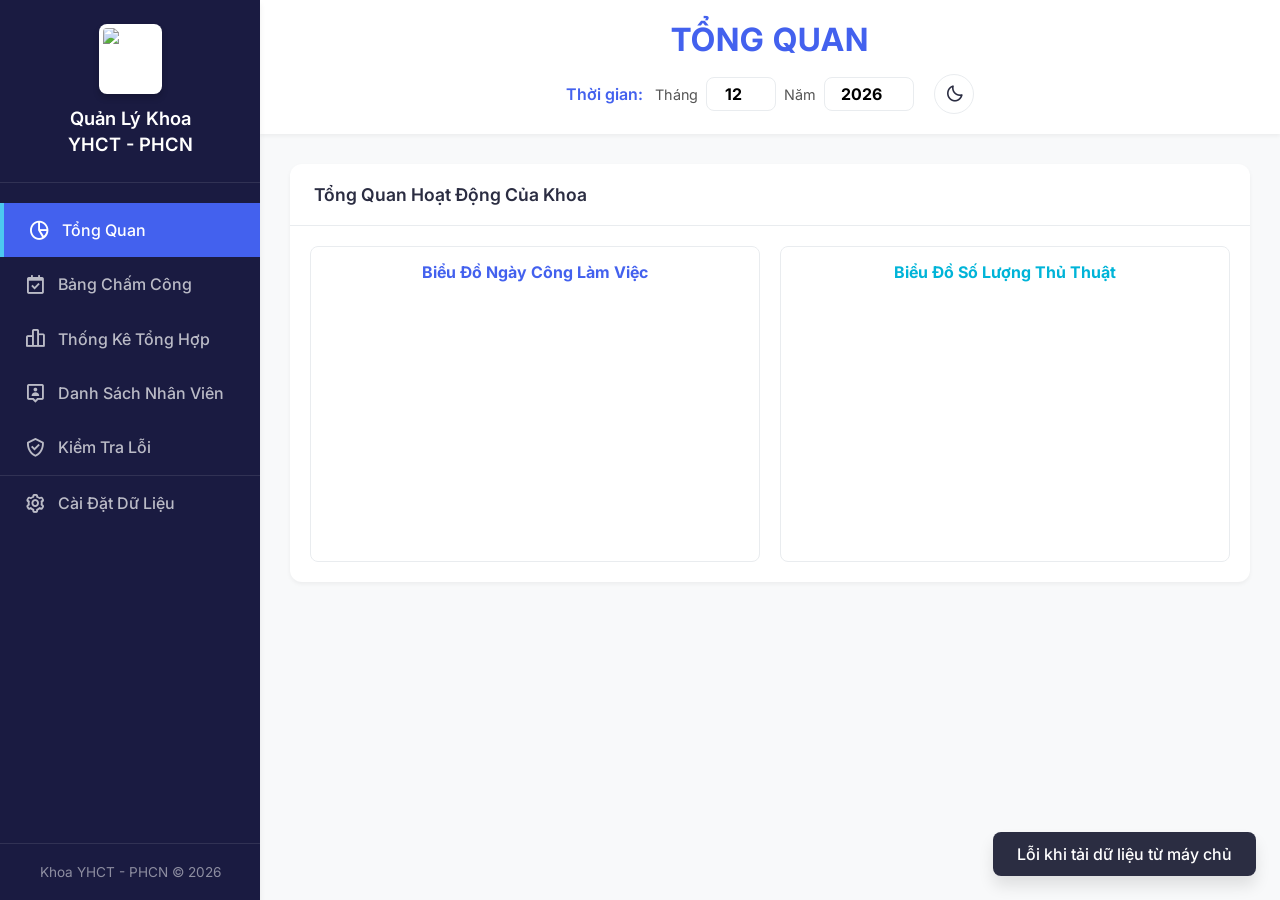
==== index.html @ 6b8cbbbc "UI/UX: Thu gọn giao diện Sao lưu và Hỗ trợ thiết lập ngày lễ Âm lịch theo năm" ====
<!DOCTYPE html>
<html lang="vi">

<head>
  <meta charset="UTF-8">
  <meta name="viewport" content="width=device-width, initial-scale=1.0">
  <title>Quản Lý Khoa YHCT - PHCN</title>
  <link rel="icon" type="image/png" href="logo-chuan-chinh.png">

  <!-- Google Fonts -->
  <link rel="preconnect" href="https://fonts.googleapis.com">
  <link rel="preconnect" href="https://fonts.gstatic.com" crossorigin>
  <link href="https://fonts.googleapis.com/css2?family=Inter:wght@300;400;500;600;700&display=swap" rel="stylesheet">

  <!-- SheetJS cho xử lý Excel (đọc) -->
  <script src="https://cdn.jsdelivr.net/npm/xlsx@0.18.5/dist/xlsx.full.min.js"></script>
  <!-- ExcelJS cho xử lý Excel (ghi và giữ nguyên định dạng mẫu) -->
  <script src="https://cdnjs.cloudflare.com/ajax/libs/exceljs/4.3.0/exceljs.min.js"></script>
  <!-- Chart.js cho vẽ biểu đồ -->
  <script src="https://cdn.jsdelivr.net/npm/chart.js"></script>

  <!-- Boxicons cho icons -->
  <link href='https://unpkg.com/boxicons@2.1.4/css/boxicons.min.css' rel='stylesheet'>

  <link rel="stylesheet" href="style.css">
</head>

<body>

  <!-- Notification Toast -->
  <div id="toast" class="toast">Đã lưu dữ liệu thành công</div>

  <!-- Loading Overlay -->
  <div id="loading-overlay" class="loading-overlay hidden">
    <div class="spinner"></div>
    <p>Đang xử lý...</p>
  </div>

  <!-- Edit Employee Modal -->
  <div id="edit-modal" class="modal-overlay">
    <div class="modal-content">
      <div class="modal-header">
        <i class='bx bx-edit' style="color: var(--primary-color);"></i>
        <h3>Sửa tên nhân viên</h3>
      </div>
      <div class="modal-body">
        <label for="edit-employee-name" style="display: block; margin-bottom: 8px; font-weight: 500;">Tên nhân viên mới:</label>
        <input type="text" id="edit-employee-name" class="input-field" style="width: 100%;">
      </div>
      <div class="modal-footer">
        <button class="btn btn-secondary" id="btn-edit-cancel">Hủy</button>
        <button class="btn btn-primary" id="btn-edit-save">Lưu thay đổi</button>
      </div>
    </div>
  </div>

  <!-- Custom Confirm Modal -->
  <div id="confirm-modal" class="modal-overlay">
    <div class="modal-content">
      <div class="modal-header">
        <i class='bx bx-error-circle'></i>
        <h3 id="confirm-title">Xác nhận xóa</h3>
      </div>
      <div class="modal-body">
        <p id="confirm-message">Bạn có chắc chắn muốn xóa nhân viên này không?</p>
      </div>
      <div class="modal-footer">
        <button class="btn btn-secondary" id="btn-confirm-cancel">Hủy</button>
        <button class="btn btn-danger" id="btn-confirm-ok">Xóa</button>
      </div>
    </div>
  </div>

  <div class="app-container">
    <!-- Sidebar -->
    <aside class="sidebar">
      <div class="sidebar-header">
        <div class="logo" style="cursor: pointer;" onclick="window.location.hash='tab-tongquan'">
          <img src="logo-chuan-chinh.png" alt="Logo" style="height: 70px; width: auto; object-fit: contain;">
          <h2>Quản Lý Khoa<br>YHCT - PHCN</h2>
        </div>
      </div>

      <ul class="nav-links">
        <li class="active" data-tab="tab-tongquan">
          <i class='bx bx-pie-chart-alt-2'></i>
          <span>Tổng Quan</span>
        </li>
        <li data-tab="tab-chamcong">
          <i class='bx bx-calendar-check'></i>
          <span>Bảng Chấm Công</span>
        </li>
        <li data-tab="tab-thongke">
          <i class='bx bx-bar-chart-alt-2'></i>
          <span>Thống Kê Tổng Hợp</span>
        </li>
        <li data-tab="tab-nhanvien">
          <i class='bx bx-user-pin'></i>
          <span>Danh Sách Nhân Viên</span>
        </li>
        <li data-tab="tab-kiemtra">
          <i class='bx bx-check-shield'></i>
          <span>Kiểm Tra Lỗi</span>
        </li>
        <li data-tab="tab-caidat" style="border-top: 1px solid rgba(255,255,255,0.1); margin-top: auto;">
          <i class='bx bx-cog'></i>
          <span>Cài Đặt Dữ Liệu</span>
        </li>
      </ul>

      <div class="sidebar-footer">
        <p>Khoa YHCT - PHCN &copy; 2026</p>
      </div>
    </aside>

    <!-- Main Content -->
    <main class="main-content">
      <!-- Header -->
      <header class="top-header">
        <h1 id="page-title">Bảng Chấm Công</h1>
        <div style="display: flex; align-items: center; gap: 20px;">
          <div class="date-selector" id="top-date-selector">
            <label style="font-weight: 600; color: var(--primary-color);">Thời gian:</label>
            <div style="display:flex; align-items:center; gap:8px;">
              <span style="font-size: 0.9rem; color: #555;">Tháng</span>
              <input type="number" id="month-picker" min="1" max="12" class="input-field" style="width: 70px; padding: 6px; text-align: center; font-weight: bold;">
              <span style="font-size: 0.9rem; color: #555;">Năm</span>
              <input type="number" id="year-picker" min="2020" max="2050" class="input-field" style="width: 90px; padding: 6px; text-align: center; font-weight: bold;">
            </div>
          </div>
          <!-- Dark Mode Toggle Button -->
          <button id="theme-toggle" class="btn btn-secondary" style="border-radius: 50%; width: 40px; height: 40px; padding: 0; display: flex; align-items: center; justify-content: center; background: transparent; border: 1px solid var(--border-color); color: var(--text-main);" title="Giao diện tối">
            <i class='bx bx-moon' style="font-size: 1.2rem;"></i>
          </button>
        </div>
      </header>

      <!-- TAB: Tổng Quan -->
      <section id="tab-tongquan" class="tab-pane active">
        <div class="card">
          <div class="card-header">
            <h3>Tổng Quan Hoạt Động Của Khoa</h3>
          </div>
          <div style="display: flex; flex-wrap: wrap; gap: 20px; padding: 20px;">
            <div style="flex: 1; min-width: 300px; background: #fff; padding: 15px; border-radius: 8px; border: 1px solid var(--border-color);">
              <h4 style="text-align: center; color: var(--primary-color); margin-bottom: 10px;">Biểu Đồ Ngày Công Làm Việc</h4>
              <canvas id="chartChamCong" width="400" height="250"></canvas>
            </div>
            <div style="flex: 1; min-width: 300px; background: #fff; padding: 15px; border-radius: 8px; border: 1px solid var(--border-color);">
              <h4 style="text-align: center; color: var(--success-dark); margin-bottom: 10px;">Biểu Đồ Số Lượng Thủ Thuật</h4>
              <canvas id="chartThuThuat" width="400" height="250"></canvas>
            </div>
          </div>
        </div>
      </section>

      <!-- TAB: Chấm Công -->
      <section id="tab-chamcong" class="tab-pane">
        <div class="card">
          <div class="card-header">
            <h3>Chi tiết chấm công tháng</h3>
            <div class="actions">
              <span class="status-indicator" id="sync-status">Đã đồng bộ</span>
            </div>
          </div>
          <div class="table-container">
            <table id="table-chamcong" class="data-table">
              <thead id="chamcong-thead">
              </thead>
              <tbody id="chamcong-body">
                <!-- Body sẽ được gen bằng JS -->
              </tbody>
            </table>
          </div>
        </div>
      </section>

      <!-- TAB: Thống Kê -->
      <section id="tab-thongke" class="tab-pane">
        <div class="card">
          <div class="card-header">
            <div style="display:flex; align-items:center; gap:15px;">
              <h3 style="margin:0;">Báo Cáo Tổng Hợp</h3>
              <select id="thongke-mode" class="input-field" style="padding: 6px 12px; font-weight: 600; color: var(--primary-color); background-color: #f0f4ff; border-color: var(--primary-light);">
                <option value="current">Theo tháng đang chọn</option>
                <option value="q1">Quý I (Tháng 1 - 3)</option>
                <option value="q2">Quý II (Tháng 4 - 6)</option>
                <option value="q3">Quý III (Tháng 7 - 9)</option>
                <option value="q4">Quý IV (Tháng 10 - 12)</option>
              </select>
            </div>
            <div style="display: flex; gap: 10px;">
              <input type="file" id="excel-file-input" accept=".xlsx, .xls" hidden>
              <button class="btn btn-success" onclick="document.getElementById('excel-file-input').click()">
                <i class='bx bx-upload'></i> Tải File Thủ Thuật
              </button>
              <button class="btn btn-primary" id="btn-export-excel">
                <i class='bx bx-export'></i> Xuất Báo Cáo
              </button>
            </div>
          </div>
          
          <!-- BẢNG XEM TRƯỚC -->
          <div id="preview-section" class="hidden" style="margin: 15px; border: 2px dashed var(--primary-color); padding: 15px; border-radius: 8px; background-color: #f8faff;">
            <div style="display: flex; justify-content: space-between; align-items: center; margin-bottom: 15px;">
              <h4 style="color: var(--primary-color); margin: 0;"><i class='bx bx-search-alt'></i> Xem Trước Dữ Liệu Vừa Tải</h4>
              <div style="display: flex; gap: 10px;">
                <button class="btn btn-secondary" onclick="document.getElementById('preview-section').classList.add('hidden'); document.getElementById('main-thongke-container').classList.remove('hidden');">Hủy bỏ</button>
                <button class="btn btn-success" id="btn-submit-thuthuat">
                  <i class='bx bx-cloud-upload'></i> Xác nhận lưu lên máy chủ
                </button>
              </div>
            </div>
            <div class="table-container">
              <table class="data-table">
                <thead>
                  <tr>
                    <th>Tên nhân viên</th>
                    <th class="text-center">Thủ thuật loại 1</th>
                    <th class="text-center">Thủ thuật loại 2</th>
                    <th class="text-center">Thủ thuật loại 3</th>
                    <th class="text-center">Tổng thủ thuật</th>
                  </tr>
                </thead>
                <tbody id="preview-thuthuat-body">
                </tbody>
              </table>
            </div>
          </div>

          <!-- BẢNG CHÍNH THỨC -->
          <div class="table-container" id="main-thongke-container">
            <table id="table-thongke" class="data-table">
              <thead>
                <tr>
                  <th>Tên nhân viên</th>
                  <th class="text-center">Tổng số công</th>
                  <th class="text-center">Thủ thuật loại 1</th>
                  <th class="text-center">Thủ thuật loại 2</th>
                  <th class="text-center">Thủ thuật loại 3</th>
                  <th class="text-center">Tổng thủ thuật</th>
                </tr>
              </thead>
              <tbody id="thongke-body">
                <!-- Data gen by JS -->
              </tbody>
            </table>
          </div>
        </div>
      </section>

      <!-- TAB: Nhân viên -->
      <section id="tab-nhanvien" class="tab-pane">
        <div class="card">
          <div class="card-header">
            <h3>Danh sách nhân viên</h3>
            <div class="actions">
              <input type="text" id="new-employee-name" placeholder="Tên nhân viên mới..." class="input-field">
              <button class="btn btn-primary" id="btn-add-employee">Thêm</button>
            </div>
          </div>
          <div class="table-container">
            <table class="data-table">
              <thead>
                <tr>
                  <th>STT</th>
                  <th>Tên Nhân Viên</th>
                  <th>Thao tác</th>
                </tr>
              </thead>
              <tbody id="nhanvien-body">
              </tbody>
            </table>
          </div>
          <p class="note">* Danh sách này dùng chung cho toàn bộ ứng dụng và sẽ được lưu tự động cục bộ.</p>
        </div>
      </section>

      <!-- TAB: Cài Đặt -->
      <section id="tab-caidat" class="tab-pane">
        <div class="card">
          <div class="card-header">
            <h3>Sao Lưu & Khôi Phục Dữ Liệu</h3>
          </div>
          <div style="padding: 20px;">
            <p style="margin-bottom: 20px; color: var(--text-muted);">
              Tính năng này cho phép bạn tải về toàn bộ dữ liệu của Tháng hiện tại (Bảng Chấm Công và Bảng Thủ Thuật) thành file nén an toàn trên máy tính, phòng ngừa rủi ro mất dữ liệu trên máy chủ Google. 
              Bạn cũng có thể tải file này lên lại để khôi phục dữ liệu về đúng trạng thái ban đầu.
            </p>
            
            <div style="display: flex; gap: 20px; align-items: center; border: 1px solid var(--border-color); border-radius: 8px; padding: 15px;">
              <div style="flex: 1; display: flex; align-items: center; gap: 10px;">
                <i class='bx bx-download' style="font-size: 2rem; color: var(--success-dark);"></i>
                <select id="backup-type" class="input-field" style="width: 200px;">
                  <option value="thang">Sao lưu Tháng này</option>
                  <option value="quy">Sao lưu Quý này</option>
                  <option value="nam">Sao lưu Năm nay</option>
                  <option value="all">Toàn bộ dữ liệu</option>
                </select>
                <button class="btn btn-primary" id="btn-backup-data"><i class='bx bxs-save'></i> Tải Về</button>
              </div>

              <div style="width: 1px; height: 40px; background-color: var(--border-color);"></div>

              <div style="flex: 1; display: flex; align-items: center; gap: 10px;">
                <i class='bx bx-upload' style="font-size: 2rem; color: var(--warning-color);"></i>
                <input type="file" id="restore-file-input" accept=".json" style="display: none;" />
                <button class="btn btn-secondary" style="border: 1px solid var(--warning-color); color: var(--warning-color);" onclick="document.getElementById('restore-file-input').click()">
                  <i class='bx bx-refresh'></i> Chọn File Khôi Phục
                </button>
              </div>
            </div>

            <hr style="margin: 30px 0; border: none; border-top: 1px solid var(--border-color);">

            <div style="display: flex; gap: 20px; flex-wrap: wrap;">
              <!-- Đơn Giá Thủ Thuật -->
              <div style="flex: 2; border: 1px solid var(--border-color); border-radius: 8px; padding: 20px;">
                <h4 style="margin-bottom: 15px;"><i class='bx bx-money'></i> Cấu Hình Đơn Giá Thủ Thuật (VNĐ)</h4>
                <div style="display: flex; gap: 10px; flex-wrap: wrap;">
                  <div>
                    <label style="font-size: 0.9rem; color: var(--text-muted);">Loại 1</label>
                    <input type="number" id="price-l1" class="input-field" value="37500" style="width: 100px;">
                  </div>
                  <div>
                    <label style="font-size: 0.9rem; color: var(--text-muted);">Loại 2</label>
                    <input type="number" id="price-l2" class="input-field" value="19500" style="width: 100px;">
                  </div>
                  <div>
                    <label style="font-size: 0.9rem; color: var(--text-muted);">Loại 3</label>
                    <input type="number" id="price-l3" class="input-field" value="15000" style="width: 100px;">
                  </div>
                  <div style="display: flex; align-items: flex-end;">
                    <button class="btn btn-success" id="btn-save-prices">Lưu Đơn Giá</button>
                  </div>
                </div>
              </div>
            </div>

            <div style="margin-top: 20px; border: 1px solid var(--border-color); border-radius: 8px; padding: 20px;">
              <h4 style="margin-bottom: 15px;"><i class='bx bx-calendar-event'></i> Danh Mục Ngày Lễ (Khoa Nghỉ)</h4>
              <p style="font-size: 0.9rem; color: var(--text-muted); margin-bottom: 10px;">
                Nhập <b>DD/MM</b> cho ngày dương lịch cố định hàng năm (VD: 30/04). Nhập <b>DD/MM/YYYY</b> cho ngày lịch âm đã đổi sang dương (VD Giỗ Tổ 2026: 26/04/2026).
              </p>
              <div style="display: flex; gap: 10px;">
                <input type="text" id="holiday-input" class="input-field" style="flex: 1;" placeholder="VD: 01/01, 30/04, 01/05, 02/09, 26/04/2026">
                <button class="btn btn-primary" id="btn-save-holidays">Lưu Ngày Lễ</button>
              </div>
            </div>
          </div>
        </div>
      </section>

      <!-- TAB: Kiểm Tra Lỗi -->
      <section id="tab-kiemtra" class="tab-pane">
        <div class="card">
          <div class="card-header">
            <h3>Kiểm Tra Sai Sót Y Tế</h3>
            <div>
              <input type="file" id="error-file-input" accept=".xlsx, .xls" hidden>
              <button class="btn btn-primary" onclick="document.getElementById('error-file-input').click()">
                <i class='bx bx-file'></i> Chọn File Kiểm Tra
              </button>
            </div>
          </div>
          <div class="card-body">
            <h4 style="margin-top: 15px; color: #dc3545;">Lỗi Trùng Giờ</h4>
            <div class="table-container">
              <table class="data-table" id="table-error-time">
                <thead>
                  <tr>
                    <th style="width: 50px;">STT</th>
                    <th style="width: 150px;">Thủ Thuật Viên</th>
                    <th>Ca 1 (Bị đè)</th>
                    <th>Ca 2 (Gây đè)</th>
                    <th style="width: 250px;">Lý do</th>
                  </tr>
                </thead>
                <tbody id="error-time-body">
                  <tr><td colspan="5" class="text-center">Chưa có dữ liệu</td></tr>
                </tbody>
              </table>
            </div>

            <h4 style="margin-top: 30px; color: #fd7e14;">Lỗi Sai Quy Trình / Phân Quyền</h4>
            <div class="table-container">
              <table class="data-table" id="table-error-other">
                <thead>
                  <tr>
                    <th style="width: 50px;">STT</th>
                    <th style="width: 150px;">Thủ Thuật Viên</th>
                    <th>Bệnh nhân & Thủ thuật</th>
                    <th style="width: 150px;">Thời gian</th>
                    <th style="width: 250px;">Lý do / Vi phạm</th>
                  </tr>
                </thead>
                <tbody id="error-other-body">
                  <tr><td colspan="5" class="text-center">Chưa có dữ liệu</td></tr>
                </tbody>
              </table>
            </div>
          </div>
        </div>
      </section>

    </main>
  </div>

  <script src="script.js"></script>
</body>

</html>
---- style.css ----
:root {
  --primary-color: #4361ee;
  --primary-light: #4895ef;
  --secondary-color: #3f37c9;
  --success-color: #4cc9f0;
  --success-dark: #00b4d8;
  --warning-color: #f72585;
  --text-main: #2b2d42;
  --text-muted: #8d99ae;
  --bg-main: #f8f9fa;
  --bg-card: #ffffff;
  --border-color: #e9ecef;
  --sidebar-bg: #1a1b41;
  --sidebar-text: #e0e1dd;
  --sidebar-active: #4361ee;
  
  --shadow-sm: 0 2px 4px rgba(0,0,0,0.05);
  --shadow-md: 0 4px 6px rgba(0,0,0,0.07);
  --shadow-lg: 0 10px 15px rgba(0,0,0,0.1);
  
  --radius-md: 8px;
  --radius-lg: 12px;
  --transition: all 0.3s ease;
}

* {
  margin: 0;
  padding: 0;
  box-sizing: border-box;
}

body {
  font-family: 'Inter', sans-serif;
  background-color: var(--bg-main);
  color: var(--text-main);
  overflow-x: hidden;
}

/* Layout */
.app-container {
  display: flex;
  height: 100vh;
}

/* Sidebar */
.sidebar {
  width: 260px;
  background-color: var(--sidebar-bg);
  color: var(--sidebar-text);
  display: flex;
  flex-direction: column;
  box-shadow: var(--shadow-md);
  z-index: 10;
}

.sidebar-header {
  padding: 24px;
  border-bottom: 1px solid rgba(255,255,255,0.1);
}

.logo {
  display: flex;
  flex-direction: column;
  align-items: center;
  justify-content: center;
  gap: 12px;
  text-align: center;
  color: #fff;
}

.logo h2 {
  font-size: 1.15rem;
  font-weight: 600;
  line-height: 1.4;
}

.logo img {
  border-radius: 8px;
  background-color: #ffffff;
  padding: 4px;
  box-shadow: 0 4px 6px rgba(0,0,0,0.2);
}

.nav-links {
  list-style: none;
  padding: 20px 0;
  flex: 1;
}

.nav-links li {
  padding: 16px 24px;
  display: flex;
  align-items: center;
  gap: 12px;
  cursor: pointer;
  transition: var(--transition);
  font-weight: 500;
  color: rgba(255,255,255,0.7);
}

.nav-links li:hover {
  background-color: rgba(255,255,255,0.05);
  color: #fff;
}

.nav-links li.active {
  background-color: var(--sidebar-active);
  color: #fff;
  border-left: 4px solid var(--success-color);
}

.nav-links li i {
  font-size: 1.4rem;
}

.sidebar-footer {
  padding: 20px;
  text-align: center;
  font-size: 0.85rem;
  color: rgba(255,255,255,0.5);
  border-top: 1px solid rgba(255,255,255,0.1);
}

/* Main Content */
.main-content {
  flex: 1;
  display: flex;
  flex-direction: column;
  height: 100vh;
  overflow: hidden;
}

.top-header {
  padding: 20px 30px;
  background-color: var(--bg-card);
  display: flex;
  flex-direction: column;
  align-items: center;
  justify-content: center;
  gap: 15px;
  box-shadow: var(--shadow-sm);
  z-index: 5;
}

.top-header h1 {
  font-size: 2rem;
  font-weight: 700;
  text-transform: uppercase;
  color: var(--primary-color);
  text-align: center;
  letter-spacing: 1px;
}

.date-selector {
  display: flex;
  align-items: center;
  gap: 12px;
}

.date-selector label {
  font-weight: 500;
  color: var(--text-muted);
}

.date-selector input {
  padding: 8px 16px;
  border: 1px solid var(--border-color);
  border-radius: var(--radius-md);
  font-family: 'Inter', sans-serif;
  font-size: 1rem;
  outline: none;
  transition: var(--transition);
}

.date-selector input:focus {
  border-color: var(--primary-color);
  box-shadow: 0 0 0 3px rgba(67, 97, 238, 0.15);
}

/* Tabs */
.tab-pane {
  display: none;
  padding: 30px;
  flex: 1;
  overflow-y: auto;
}

.tab-pane.active {
  display: block;
  animation: fadeIn 0.4s ease forwards;
}

@keyframes fadeIn {
  from { opacity: 0; transform: translateY(10px); }
  to { opacity: 1; transform: translateY(0); }
}

/* Cards */
.card {
  background-color: var(--bg-card);
  border-radius: var(--radius-lg);
  box-shadow: var(--shadow-sm);
  margin-bottom: 24px;
  overflow: hidden;
}

.card-header {
  padding: 20px 24px;
  border-bottom: 1px solid var(--border-color);
  display: flex;
  justify-content: space-between;
  align-items: center;
}

.card-header h3 {
  font-size: 1.1rem;
  font-weight: 600;
  color: var(--text-main);
}

.card-body {
  padding: 24px;
}

/* Tables */
.table-container {
  overflow: auto;
  width: 100%;
  max-height: calc(100vh - 180px);
}

.data-table {
  width: 100%;
  border-collapse: separate; /* Required for sticky borders to look perfect */
  border-spacing: 0;
  white-space: nowrap;
}

.data-table th, .data-table td {
  padding: 12px 16px;
  text-align: left;
  border-bottom: 1px solid var(--border-color);
  background-color: #ffffff;
}

.data-table th {
  background-color: #f8f9fc;
  font-weight: 600;
  font-size: 0.85rem;
  text-transform: uppercase;
  letter-spacing: 0.5px;
  color: var(--text-muted);
  position: sticky;
  top: 0;
  z-index: 10;
  border-top: 1px solid var(--border-color);
}

.data-table th:first-child,
.data-table td:first-child {
  position: sticky;
  left: 0;
  z-index: 5;
  border-right: 1px solid var(--border-color);
}

.data-table th:first-child {
  z-index: 15;
}

.data-table th:last-child,
.data-table td:last-child {
  position: sticky;
  right: 0;
  z-index: 5;
  border-left: 1px solid var(--border-color);
}

.data-table th:last-child {
  z-index: 15;
}

.data-table tbody tr {
  transition: var(--transition);
}

.data-table tbody tr:hover td {
  background-color: #f4f6fe;
}

.text-center {
  text-align: center !important;
}

/* Form Controls in Table */
.cell-checkbox-group {
  display: flex;
  flex-direction: column;
  align-items: flex-start;
  justify-content: center;
  gap: 4px;
  font-size: 0.85rem;
  padding: 4px 8px;
  border-radius: 6px;
  transition: var(--transition);
  border: 1px solid transparent;
  min-width: 70px;
}

.cell-checkbox-group label {
  display: flex;
  align-items: center;
  gap: 6px;
  cursor: pointer;
  margin: 0;
  user-select: none;
}

.cell-checkbox-group input[type="checkbox"] {
  cursor: pointer;
  width: 14px;
  height: 14px;
  accent-color: var(--primary-color);
}

.cell-checkbox-group.val-sang { background-color: rgba(76, 201, 240, 0.15); color: var(--success-dark); font-weight: 500; border-color: rgba(76, 201, 240, 0.4); }
.cell-checkbox-group.val-chieu { background-color: rgba(247, 37, 133, 0.15); color: var(--warning-color); font-weight: 500; border-color: rgba(247, 37, 133, 0.4); }
.cell-checkbox-group.val-ca-ngay { background-color: rgba(67, 97, 238, 0.15); color: var(--primary-color); font-weight: 600; border-color: rgba(67, 97, 238, 0.4); }

/* Upload Area */
.upload-area {
  border: 2px dashed var(--primary-light);
  border-radius: var(--radius-lg);
  padding: 40px;
  text-align: center;
  background-color: rgba(72, 149, 239, 0.03);
  transition: var(--transition);
  margin-bottom: 24px;
}

.upload-area:hover {
  background-color: rgba(72, 149, 239, 0.08);
}

.upload-icon {
  font-size: 4rem;
  color: var(--primary-color);
  margin-bottom: 16px;
}

.upload-area p {
  color: var(--text-muted);
  margin-bottom: 20px;
}

/* Buttons */
.btn {
  display: inline-flex;
  align-items: center;
  gap: 8px;
  padding: 10px 20px;
  border: none;
  border-radius: var(--radius-md);
  font-size: 0.95rem;
  font-weight: 500;
  cursor: pointer;
  transition: var(--transition);
  font-family: inherit;
}

.btn-primary {
  background-color: var(--primary-color);
  color: #fff;
}

.btn-primary:hover {
  background-color: var(--secondary-color);
  transform: translateY(-1px);
  box-shadow: var(--shadow-sm);
}

.btn-success {
  background-color: var(--success-dark);
  color: #fff;
}

.btn-success:hover {
  background-color: #0096c7;
  transform: translateY(-1px);
}

.btn-danger {
  background-color: #ef233c;
  color: #fff;
  padding: 6px 12px;
}

.btn-danger:hover {
  background-color: #d90429;
}

/* Inputs */
.input-field {
  padding: 10px 16px;
  border: 1px solid var(--border-color);
  border-radius: var(--radius-md);
  font-family: inherit;
  outline: none;
}

.input-field:focus {
  border-color: var(--primary-color);
}

/* Utilities */
.hidden {
  display: none !important;
}

.status-indicator {
  font-size: 0.85rem;
  padding: 4px 10px;
  background-color: rgba(76, 201, 240, 0.1);
  color: var(--success-dark);
  border-radius: 20px;
  font-weight: 500;
  display: inline-flex;
  align-items: center;
  gap: 5px;
}

.status-indicator.saving {
  background-color: rgba(247, 183, 49, 0.1);
  color: #f7b731;
}

.status-indicator.error {
  background-color: rgba(239, 35, 60, 0.1);
  color: #ef233c;
}

/* Toast */
.toast {
  position: fixed;
  bottom: 24px;
  right: 24px;
  background-color: var(--text-main);
  color: #fff;
  padding: 12px 24px;
  border-radius: var(--radius-md);
  box-shadow: var(--shadow-lg);
  font-weight: 500;
  transform: translateY(100px);
  opacity: 0;
  transition: all 0.4s cubic-bezier(0.68, -0.55, 0.265, 1.55);
  z-index: 1000;
}

.toast.show {
  transform: translateY(0);
  opacity: 1;
}

/* Loading Overlay */
.loading-overlay {
  position: fixed;
  top: 0;
  left: 0;
  width: 100%;
  height: 100%;
  background-color: rgba(255,255,255,0.8);
  display: flex;
  flex-direction: column;
  justify-content: center;
  align-items: center;
  z-index: 9999;
  backdrop-filter: blur(4px);
}

.spinner {
  width: 40px;
  height: 40px;
  border: 4px solid rgba(67, 97, 238, 0.2);
  border-top-color: var(--primary-color);
  border-radius: 50%;
  animation: spin 1s linear infinite;
  margin-bottom: 16px;
}

@keyframes spin {
  to { transform: rotate(360deg); }
}

.note {
  font-size: 0.85rem;
  color: var(--text-muted);
  margin-top: 12px;
  font-style: italic;
}

/* Modal */
.modal-overlay {
  position: fixed;
  top: 0;
  left: 0;
  width: 100%;
  height: 100%;
  background-color: rgba(0,0,0,0.5);
  display: flex;
  justify-content: center;
  align-items: center;
  z-index: 10000;
  backdrop-filter: blur(4px);
  opacity: 0;
  visibility: hidden;
  transition: all 0.3s ease;
}

.modal-overlay.show {
  opacity: 1;
  visibility: visible;
}

.modal-content {
  background-color: var(--bg-card);
  border-radius: var(--radius-lg);
  width: 400px;
  max-width: 90%;
  box-shadow: var(--shadow-lg);
  transform: scale(0.9);
  transition: all 0.3s ease;
  overflow: hidden;
}

.modal-overlay.show .modal-content {
  transform: scale(1);
}

.modal-header {
  padding: 20px;
  border-bottom: 1px solid var(--border-color);
  display: flex;
  align-items: center;
  gap: 10px;
}

.modal-header i {
  font-size: 1.8rem;
  color: var(--warning-color);
}

.modal-header h3 {
  font-size: 1.2rem;
  font-weight: 600;
}

.modal-body {
  padding: 24px 20px;
  font-size: 1rem;
  color: var(--text-main);
}

.modal-footer {
  padding: 16px 20px;
  background-color: #f8f9fa;
  display: flex;
  justify-content: flex-end;
  gap: 12px;
}

.btn-secondary {
  background-color: #e9ecef;
  color: var(--text-main);
}

.btn-secondary:hover {
  background-color: #dee2e6;
}
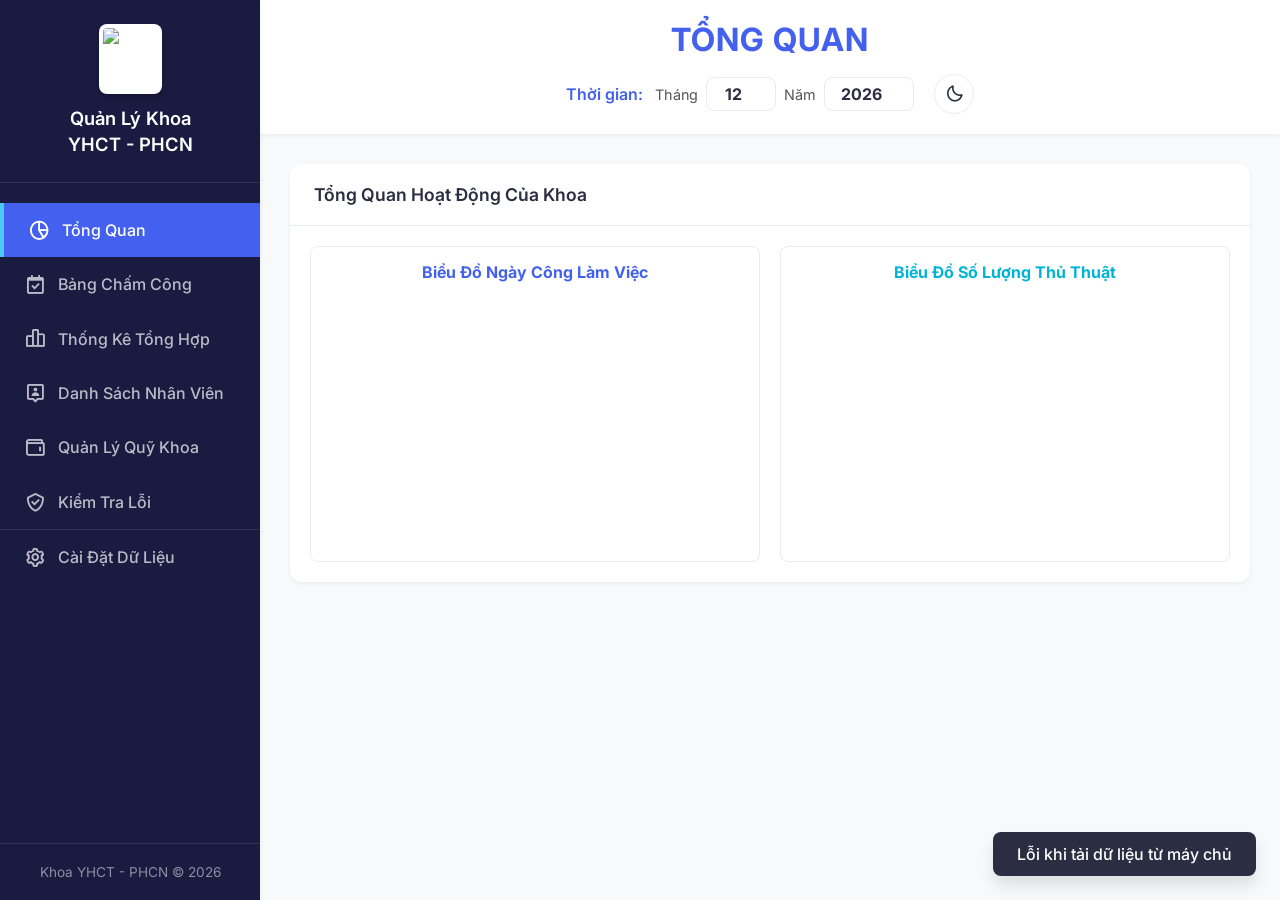
==== commit 7bc6143c: "Feat: Thêm tính năng Quản lý Quỹ Khoa và Tối ưu UI cho iOS/Android" ====
--- a/index.html
+++ b/index.html
@@ -18,6 +18,8 @@
   <script src="https://cdnjs.cloudflare.com/ajax/libs/exceljs/4.3.0/exceljs.min.js"></script>
   <!-- Chart.js cho vẽ biểu đồ -->
   <script src="https://cdn.jsdelivr.net/npm/chart.js"></script>
+  <!-- Chart.js Datalabels plugin -->
+  <script src="https://cdn.jsdelivr.net/npm/chartjs-plugin-datalabels"></script>
 
   <!-- Boxicons cho icons -->
   <link href='https://unpkg.com/boxicons@2.1.4/css/boxicons.min.css' rel='stylesheet'>
@@ -73,7 +75,7 @@
 
   <div class="app-container">
     <!-- Sidebar -->
-    <aside class="sidebar">
+    <aside class="sidebar" id="sidebar">
       <div class="sidebar-header">
         <div class="logo" style="cursor: pointer;" onclick="window.location.hash='tab-tongquan'">
           <img src="logo-chuan-chinh.png" alt="Logo" style="height: 70px; width: auto; object-fit: contain;">
@@ -98,6 +100,10 @@
           <i class='bx bx-user-pin'></i>
           <span>Danh Sách Nhân Viên</span>
         </li>
+        <li data-tab="tab-quy">
+          <i class='bx bx-wallet'></i>
+          <span>Quản Lý Quỹ Khoa</span>
+        </li>
         <li data-tab="tab-kiemtra">
           <i class='bx bx-check-shield'></i>
           <span>Kiểm Tra Lỗi</span>
@@ -112,13 +118,21 @@
         <p>Khoa YHCT - PHCN &copy; 2026</p>
       </div>
     </aside>
+
+    <!-- Sidebar Overlay (Mobile) -->
+    <div class="sidebar-overlay" id="sidebar-overlay"></div>
 
     <!-- Main Content -->
     <main class="main-content">
       <!-- Header -->
       <header class="top-header">
-        <h1 id="page-title">Bảng Chấm Công</h1>
-        <div style="display: flex; align-items: center; gap: 20px;">
+        <div style="display: flex; align-items: center; gap: 15px;">
+          <button id="mobile-menu-btn" class="mobile-menu-btn">
+            <i class='bx bx-menu'></i>
+          </button>
+          <h1 id="page-title">Bảng Chấm Công</h1>
+        </div>
+        <div class="header-actions" style="display: flex; align-items: center; gap: 20px;">
           <div class="date-selector" id="top-date-selector">
             <label style="font-weight: 600; color: var(--primary-color);">Thời gian:</label>
             <div style="display:flex; align-items:center; gap:8px;">
@@ -142,11 +156,11 @@
             <h3>Tổng Quan Hoạt Động Của Khoa</h3>
           </div>
           <div style="display: flex; flex-wrap: wrap; gap: 20px; padding: 20px;">
-            <div style="flex: 1; min-width: 300px; background: #fff; padding: 15px; border-radius: 8px; border: 1px solid var(--border-color);">
+            <div style="flex: 1; min-width: 300px; background: var(--bg-card); padding: 15px; border-radius: 8px; border: 1px solid var(--border-color);">
               <h4 style="text-align: center; color: var(--primary-color); margin-bottom: 10px;">Biểu Đồ Ngày Công Làm Việc</h4>
               <canvas id="chartChamCong" width="400" height="250"></canvas>
             </div>
-            <div style="flex: 1; min-width: 300px; background: #fff; padding: 15px; border-radius: 8px; border: 1px solid var(--border-color);">
+            <div style="flex: 1; min-width: 300px; background: var(--bg-card); padding: 15px; border-radius: 8px; border: 1px solid var(--border-color);">
               <h4 style="text-align: center; color: var(--success-dark); margin-bottom: 10px;">Biểu Đồ Số Lượng Thủ Thuật</h4>
               <canvas id="chartThuThuat" width="400" height="250"></canvas>
             </div>
@@ -273,6 +287,84 @@
             </table>
           </div>
           <p class="note">* Danh sách này dùng chung cho toàn bộ ứng dụng và sẽ được lưu tự động cục bộ.</p>
+        </div>
+      </section>
+
+      <!-- TAB: Quản Lý Quỹ Khoa -->
+      <section id="tab-quy" class="tab-pane">
+        <div class="card" style="margin-bottom: 20px;">
+          <div class="card-header">
+            <h3>Tổng Quan Quỹ Khoa</h3>
+          </div>
+          <div style="display: flex; flex-wrap: wrap; gap: 20px; padding: 20px;">
+            <div style="flex: 1; min-width: 200px; background: rgba(76, 201, 240, 0.1); padding: 20px; border-radius: 8px; border-left: 5px solid var(--success-dark); text-align: center;">
+              <h4 style="color: var(--text-muted); margin-bottom: 5px; font-weight: 500;">Tổng Thu</h4>
+              <h2 id="quy-tong-thu" style="color: var(--success-dark); margin: 0;">0 đ</h2>
+            </div>
+            <div style="flex: 1; min-width: 200px; background: rgba(247, 37, 133, 0.1); padding: 20px; border-radius: 8px; border-left: 5px solid var(--warning-color); text-align: center;">
+              <h4 style="color: var(--text-muted); margin-bottom: 5px; font-weight: 500;">Tổng Chi</h4>
+              <h2 id="quy-tong-chi" style="color: var(--warning-color); margin: 0;">0 đ</h2>
+            </div>
+            <div style="flex: 1; min-width: 200px; background: rgba(67, 97, 238, 0.1); padding: 20px; border-radius: 8px; border-left: 5px solid var(--primary-color); text-align: center;">
+              <h4 style="color: var(--text-muted); margin-bottom: 5px; font-weight: 500;">Tồn Quỹ Hiện Tại</h4>
+              <h2 id="quy-ton" style="color: var(--primary-color); margin: 0;">0 đ</h2>
+            </div>
+          </div>
+        </div>
+
+        <div class="card">
+          <div class="card-header">
+            <h3>Danh Sách Giao Dịch</h3>
+            <div class="actions">
+              <button class="btn btn-success" id="btn-export-quy"><i class='bx bx-export'></i> Xuất Báo Cáo Excel</button>
+            </div>
+          </div>
+          <div style="padding: 20px; border-bottom: 1px solid var(--border-color); background-color: var(--bg-main);">
+            <h4 style="margin-bottom: 15px; color: var(--primary-color);">Thêm Giao Dịch Mới</h4>
+            <div style="display: flex; flex-wrap: wrap; gap: 15px; align-items: flex-end;">
+              <div style="flex: 1; min-width: 150px;">
+                <label style="display: block; margin-bottom: 5px; font-weight: 500; font-size: 0.9rem;">Ngày</label>
+                <input type="date" id="quy-ngay" class="input-field" style="width: 100%;">
+              </div>
+              <div style="flex: 1; min-width: 120px;">
+                <label style="display: block; margin-bottom: 5px; font-weight: 500; font-size: 0.9rem;">Loại</label>
+                <select id="quy-loai" class="input-field" style="width: 100%;">
+                  <option value="thu">Thu (+)</option>
+                  <option value="chi">Chi (-)</option>
+                </select>
+              </div>
+              <div style="flex: 1.5; min-width: 150px;">
+                <label style="display: block; margin-bottom: 5px; font-weight: 500; font-size: 0.9rem;">Số Tiền (VNĐ)</label>
+                <input type="number" id="quy-tien" placeholder="Nhập số tiền..." class="input-field" style="width: 100%;">
+              </div>
+              <div style="flex: 2; min-width: 200px;">
+                <label style="display: block; margin-bottom: 5px; font-weight: 500; font-size: 0.9rem;">Nội Dung</label>
+                <input type="text" id="quy-noidung" placeholder="Nhập nội dung giao dịch..." class="input-field" style="width: 100%;">
+              </div>
+              <div>
+                <button class="btn btn-primary" id="btn-add-quy" style="height: 42px; display: flex; align-items: center; justify-content: center; gap: 5px;">
+                  <i class='bx bx-plus'></i> Thêm
+                </button>
+              </div>
+            </div>
+          </div>
+          <div class="table-container">
+            <table class="data-table">
+              <thead>
+                <tr>
+                  <th style="width: 50px;">STT</th>
+                  <th style="width: 120px;">Ngày</th>
+                  <th style="width: 100px;" class="text-center">Loại</th>
+                  <th>Nội dung</th>
+                  <th style="width: 150px;" class="text-right">Số Tiền (VNĐ)</th>
+                  <th style="width: 100px;" class="text-center">Thao tác</th>
+                </tr>
+              </thead>
+              <tbody id="quy-body">
+                <!-- Danh sách giao dịch -->
+              </tbody>
+            </table>
+          </div>
         </div>
       </section>
 
--- a/style.css
+++ b/style.css
@@ -256,6 +256,10 @@
   border-top: 1px solid var(--border-color);
 }
 
+.data-table tr.total-row td {
+  background-color: #f8f9fc;
+}
+
 .data-table th:first-child,
 .data-table td:first-child {
   position: sticky;
@@ -286,6 +290,14 @@
 
 .data-table tbody tr:hover td {
   background-color: #f4f6fe;
+}
+
+.data-table tbody tr:hover td.bg-holiday {
+  background-color: #fff0b3 !important;
+}
+
+.bg-holiday {
+  background-color: #fff9c4 !important;
 }
 
 .text-center {
@@ -406,6 +418,19 @@
   border-radius: var(--radius-md);
   font-family: inherit;
   outline: none;
+  background-color: var(--bg-card);
+  color: var(--text-main);
+  -webkit-appearance: none;
+  -moz-appearance: none;
+  appearance: none;
+}
+
+select.input-field {
+  background-image: url("data:image/svg+xml;charset=UTF-8,%3csvg xmlns='http://www.w3.org/2000/svg' viewBox='0 0 24 24' fill='none' stroke='%238d99ae' stroke-width='2' stroke-linecap='round' stroke-linejoin='round'%3e%3cpolyline points='6 9 12 15 18 9'%3e%3c/polyline%3e%3c/svg%3e");
+  background-repeat: no-repeat;
+  background-position: right 10px center;
+  background-size: 1em;
+  padding-right: 30px;
 }
 
 .input-field:focus {
@@ -576,3 +601,218 @@
 .btn-secondary:hover {
   background-color: #dee2e6;
 }
+
+.thuthuat-input {
+  width: 60px;
+  padding: 4px;
+  border: 1px solid var(--border-color);
+  border-radius: 4px;
+  text-align: center;
+  font-family: inherit;
+  font-size: 14px;
+  color: var(--text-main);
+  background-color: transparent;
+  transition: var(--transition);
+}
+
+.thuthuat-input:focus {
+  outline: none;
+  border-color: var(--primary-color);
+  background-color: var(--bg-card);
+  box-shadow: 0 0 0 2px rgba(67, 97, 238, 0.2);
+}
+
+.thuthuat-input::-webkit-outer-spin-button,
+.thuthuat-input::-webkit-inner-spin-button {
+  -webkit-appearance: none;
+  margin: 0;
+}
+.thuthuat-input[type=number] {
+  -moz-appearance: textfield;
+}
+
+/* --- DARK MODE --- */
+body.dark-mode {
+  --primary-color: #4895ef;
+  --text-main: #f8f9fa;
+  --text-muted: #adb5bd;
+  --bg-main: #121212;
+  --bg-card: #1e1e1e;
+  --border-color: #333333;
+  --sidebar-bg: #000000;
+  --sidebar-text: #e0e1dd;
+}
+
+body.dark-mode .card {
+  box-shadow: 0 4px 10px rgba(0,0,0,0.5);
+}
+
+body.dark-mode .data-table th {
+  background-color: #2a2a2a;
+  color: #fff;
+  border-bottom-color: #444;
+}
+
+body.dark-mode .data-table td {
+  background-color: var(--bg-card);
+  color: var(--text-main);
+  border-bottom-color: #333;
+}
+
+body.dark-mode .data-table tr:hover td {
+  background-color: #2a2a2a;
+}
+
+body.dark-mode .input-field {
+  background-color: #2a2a2a;
+  color: #fff;
+  border-color: #444;
+}
+
+body.dark-mode .thuthuat-input {
+  color: #fff;
+}
+
+body.dark-mode .btn-secondary {
+  background-color: #333;
+  color: #fff;
+}
+body.dark-mode .btn-secondary:hover {
+  background-color: #444;
+}
+
+body.dark-mode .data-table tr.total-row td {
+  background-color: #2a2a2a !important;
+}
+
+body.dark-mode .bg-holiday {
+  background-color: #2c2918 !important; /* Màu vàng tối */
+}
+
+body.dark-mode .data-table tbody tr:hover td.bg-holiday {
+  background-color: #3d3922 !important; /* Vàng tối hơn một chút khi hover */
+}
+
+body.dark-mode .toast {
+  background-color: #333;
+  color: #fff;
+  border: 1px solid #444;
+}
+
+/* --- RESPONSIVE DESIGN (MOBILE / TABLET) --- */
+.mobile-menu-btn {
+  display: none;
+  background: transparent;
+  border: none;
+  font-size: 2rem;
+  color: var(--primary-color);
+  cursor: pointer;
+}
+
+.sidebar-overlay {
+  display: none;
+  position: fixed;
+  top: 0; left: 0; right: 0; bottom: 0;
+  background: rgba(0, 0, 0, 0.5);
+  z-index: 900;
+  backdrop-filter: blur(2px);
+  transition: opacity 0.3s ease;
+  opacity: 0;
+}
+
+.sidebar-overlay.show {
+  display: block;
+  opacity: 1;
+}
+
+@media (max-width: 768px) {
+  .app-container {
+    flex-direction: column;
+  }
+  
+  .sidebar {
+    position: fixed;
+    top: 0;
+    left: -280px;
+    height: 100vh;
+    width: 260px;
+    z-index: 1000;
+    transition: left 0.3s ease;
+  }
+  
+  .sidebar.show {
+    left: 0;
+  }
+  
+  .mobile-menu-btn {
+    display: block;
+  }
+  
+  .top-header {
+    padding: 15px;
+    gap: 15px;
+    text-align: center;
+  }
+  
+  .top-header h1 {
+    font-size: 1.5rem !important;
+  }
+  
+  .header-actions {
+    flex-wrap: wrap;
+    justify-content: center;
+  }
+  
+  .date-selector {
+    flex-wrap: wrap;
+    justify-content: center;
+  }
+  
+  .main-content {
+    height: 100vh;
+  }
+
+  .content-area {
+    padding: 10px;
+  }
+  
+  .tab-pane {
+    padding: 10px !important;
+  }
+  
+  .card {
+    margin-bottom: 15px;
+  }
+  
+  .card-body th, .card-body td, .data-table th, .data-table td {
+    padding: 8px 10px;
+    white-space: nowrap; /* Quan trọng: Không cho chữ xuống dòng làm méo bảng */
+  }
+
+  .card-body {
+    padding: 12px 15px !important;
+  }
+
+  .card-header {
+    flex-direction: column;
+    align-items: flex-start !important;
+    gap: 10px !important;
+    padding: 12px 15px !important;
+  }
+  
+  /* Ghi đè các div con bên trong card-header có style inline */
+  .card-header > div {
+    flex-wrap: wrap;
+    width: 100%;
+    gap: 8px !important;
+  }
+  
+  .card-header h3 {
+    margin-bottom: 5px !important;
+  }
+
+  /* Giữ table cuộn ngang */
+  .table-container {
+    overflow-x: auto;
+  }
+}
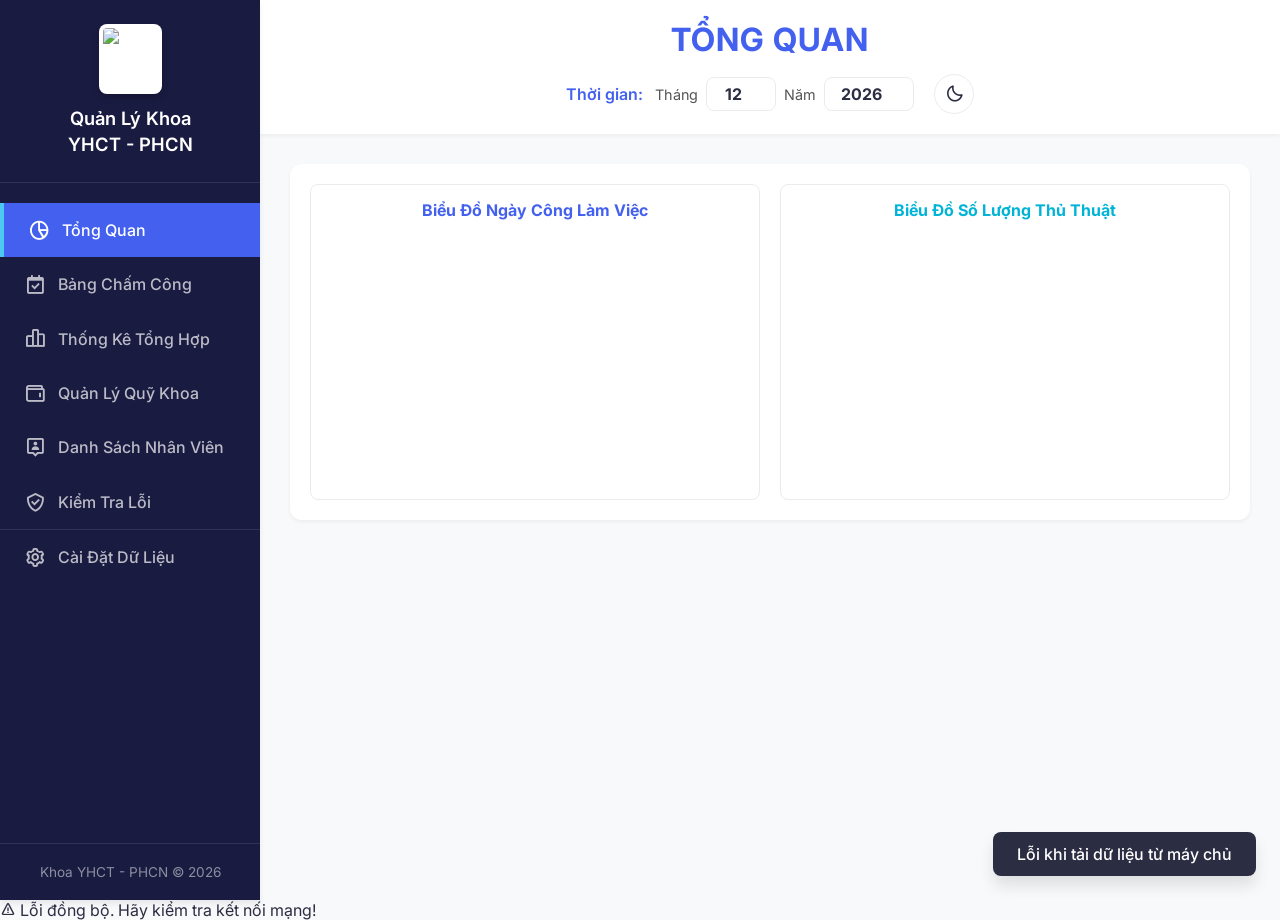
==== commit 3c033d63: "UI: Chuyển form nhập Quỹ thành dạng inline trực tiếp và bỏ tiêu đề thừa" ====
--- a/index.html
+++ b/index.html
@@ -96,13 +96,13 @@
           <i class='bx bx-bar-chart-alt-2'></i>
           <span>Thống Kê Tổng Hợp</span>
         </li>
+        <li data-tab="tab-quy">
+          <i class='bx bx-wallet'></i>
+          <span>Quản Lý Quỹ Khoa</span>
+        </li>
         <li data-tab="tab-nhanvien">
           <i class='bx bx-user-pin'></i>
           <span>Danh Sách Nhân Viên</span>
-        </li>
-        <li data-tab="tab-quy">
-          <i class='bx bx-wallet'></i>
-          <span>Quản Lý Quỹ Khoa</span>
         </li>
         <li data-tab="tab-kiemtra">
           <i class='bx bx-check-shield'></i>
@@ -152,9 +152,7 @@
       <!-- TAB: Tổng Quan -->
       <section id="tab-tongquan" class="tab-pane active">
         <div class="card">
-          <div class="card-header">
-            <h3>Tổng Quan Hoạt Động Của Khoa</h3>
-          </div>
+          <!-- Đã bỏ card-header theo yêu cầu -->
           <div style="display: flex; flex-wrap: wrap; gap: 20px; padding: 20px;">
             <div style="flex: 1; min-width: 300px; background: var(--bg-card); padding: 15px; border-radius: 8px; border: 1px solid var(--border-color);">
               <h4 style="text-align: center; color: var(--primary-color); margin-bottom: 10px;">Biểu Đồ Ngày Công Làm Việc</h4>
@@ -171,12 +169,7 @@
       <!-- TAB: Chấm Công -->
       <section id="tab-chamcong" class="tab-pane">
         <div class="card">
-          <div class="card-header">
-            <h3>Chi tiết chấm công tháng</h3>
-            <div class="actions">
-              <span class="status-indicator" id="sync-status">Đã đồng bộ</span>
-            </div>
-          </div>
+
           <div class="table-container">
             <table id="table-chamcong" class="data-table">
               <thead id="chamcong-thead">
@@ -194,7 +187,6 @@
         <div class="card">
           <div class="card-header">
             <div style="display:flex; align-items:center; gap:15px;">
-              <h3 style="margin:0;">Báo Cáo Tổng Hợp</h3>
               <select id="thongke-mode" class="input-field" style="padding: 6px 12px; font-weight: 600; color: var(--primary-color); background-color: #f0f4ff; border-color: var(--primary-light);">
                 <option value="current">Theo tháng đang chọn</option>
                 <option value="q1">Quý I (Tháng 1 - 3)</option>
@@ -266,8 +258,7 @@
       <!-- TAB: Nhân viên -->
       <section id="tab-nhanvien" class="tab-pane">
         <div class="card">
-          <div class="card-header">
-            <h3>Danh sách nhân viên</h3>
+          <div class="card-header" style="justify-content: flex-end;">
             <div class="actions">
               <input type="text" id="new-employee-name" placeholder="Tên nhân viên mới..." class="input-field">
               <button class="btn btn-primary" id="btn-add-employee">Thêm</button>
@@ -292,88 +283,108 @@
 
       <!-- TAB: Quản Lý Quỹ Khoa -->
       <section id="tab-quy" class="tab-pane">
-        <div class="card" style="margin-bottom: 20px;">
-          <div class="card-header">
-            <h3>Tổng Quan Quỹ Khoa</h3>
-          </div>
-          <div style="display: flex; flex-wrap: wrap; gap: 20px; padding: 20px;">
-            <div style="flex: 1; min-width: 200px; background: rgba(76, 201, 240, 0.1); padding: 20px; border-radius: 8px; border-left: 5px solid var(--success-dark); text-align: center;">
-              <h4 style="color: var(--text-muted); margin-bottom: 5px; font-weight: 500;">Tổng Thu</h4>
-              <h2 id="quy-tong-thu" style="color: var(--success-dark); margin: 0;">0 đ</h2>
-            </div>
-            <div style="flex: 1; min-width: 200px; background: rgba(247, 37, 133, 0.1); padding: 20px; border-radius: 8px; border-left: 5px solid var(--warning-color); text-align: center;">
-              <h4 style="color: var(--text-muted); margin-bottom: 5px; font-weight: 500;">Tổng Chi</h4>
-              <h2 id="quy-tong-chi" style="color: var(--warning-color); margin: 0;">0 đ</h2>
-            </div>
-            <div style="flex: 1; min-width: 200px; background: rgba(67, 97, 238, 0.1); padding: 20px; border-radius: 8px; border-left: 5px solid var(--primary-color); text-align: center;">
-              <h4 style="color: var(--text-muted); margin-bottom: 5px; font-weight: 500;">Tồn Quỹ Hiện Tại</h4>
-              <h2 id="quy-ton" style="color: var(--primary-color); margin: 0;">0 đ</h2>
-            </div>
-          </div>
-        </div>
-
-        <div class="card">
-          <div class="card-header">
-            <h3>Danh Sách Giao Dịch</h3>
-            <div class="actions">
-              <button class="btn btn-success" id="btn-export-quy"><i class='bx bx-export'></i> Xuất Báo Cáo Excel</button>
-            </div>
-          </div>
-          <div style="padding: 20px; border-bottom: 1px solid var(--border-color); background-color: var(--bg-main);">
-            <h4 style="margin-bottom: 15px; color: var(--primary-color);">Thêm Giao Dịch Mới</h4>
-            <div style="display: flex; flex-wrap: wrap; gap: 15px; align-items: flex-end;">
-              <div style="flex: 1; min-width: 150px;">
-                <label style="display: block; margin-bottom: 5px; font-weight: 500; font-size: 0.9rem;">Ngày</label>
-                <input type="date" id="quy-ngay" class="input-field" style="width: 100%;">
-              </div>
-              <div style="flex: 1; min-width: 120px;">
-                <label style="display: block; margin-bottom: 5px; font-weight: 500; font-size: 0.9rem;">Loại</label>
-                <select id="quy-loai" class="input-field" style="width: 100%;">
-                  <option value="thu">Thu (+)</option>
-                  <option value="chi">Chi (-)</option>
-                </select>
-              </div>
-              <div style="flex: 1.5; min-width: 150px;">
-                <label style="display: block; margin-bottom: 5px; font-weight: 500; font-size: 0.9rem;">Số Tiền (VNĐ)</label>
-                <input type="number" id="quy-tien" placeholder="Nhập số tiền..." class="input-field" style="width: 100%;">
-              </div>
-              <div style="flex: 2; min-width: 200px;">
-                <label style="display: block; margin-bottom: 5px; font-weight: 500; font-size: 0.9rem;">Nội Dung</label>
-                <input type="text" id="quy-noidung" placeholder="Nhập nội dung giao dịch..." class="input-field" style="width: 100%;">
-              </div>
-              <div>
-                <button class="btn btn-primary" id="btn-add-quy" style="height: 42px; display: flex; align-items: center; justify-content: center; gap: 5px;">
-                  <i class='bx bx-plus'></i> Thêm
-                </button>
-              </div>
-            </div>
-          </div>
-          <div class="table-container">
-            <table class="data-table">
+        <!-- Header -->
+        <div style="display: flex; justify-content: flex-end; margin-bottom: 20px;">
+          <button id="btn-export-quy" style="background-color: #f1f5f9; color: #1e293b; border: none; padding: 10px 15px; border-radius: 8px; font-weight: 600; display: flex; align-items: center; gap: 8px; cursor: pointer; transition: 0.2s;">
+            <i class='bx bx-download' style="font-size: 1.2rem;"></i> Xuất File Tổng Hợp
+          </button>
+        </div>
+
+        <!-- Cards -->
+        <div style="display: grid; grid-template-columns: repeat(auto-fit, minmax(280px, 1fr)); gap: 20px; margin-bottom: 25px;">
+          <!-- Tồn quỹ -->
+          <div style="background: #fff; border-radius: 12px; padding: 25px; display: flex; align-items: center; gap: 20px; box-shadow: 0 4px 6px -1px rgba(0,0,0,0.05); border: 1px solid #f1f5f9;">
+            <div style="width: 55px; height: 55px; border-radius: 50%; background-color: #eff6ff; color: #3b82f6; display: flex; align-items: center; justify-content: center; font-size: 1.8rem;">
+              <i class='bx bx-wallet'></i>
+            </div>
+            <div>
+              <p style="color: #64748b; font-size: 0.95rem; margin: 0 0 5px 0; font-weight: 500;">Tồn quỹ hiện tại</p>
+              <h3 id="quy-ton" style="color: #0f172a; font-size: 1.8rem; font-weight: 700; margin: 0;">0 đ</h3>
+            </div>
+          </div>
+
+          <!-- Tổng thu -->
+          <div style="background: #fff; border-radius: 12px; padding: 25px; display: flex; align-items: center; gap: 20px; box-shadow: 0 4px 6px -1px rgba(0,0,0,0.05); border: 1px solid #f1f5f9;">
+            <div style="width: 55px; height: 55px; border-radius: 50%; background-color: #f0fdf4; color: #22c55e; display: flex; align-items: center; justify-content: center; font-size: 1.8rem;">
+              <i class='bx bx-line-chart'></i>
+            </div>
+            <div>
+              <p style="color: #64748b; font-size: 0.95rem; margin: 0 0 5px 0; font-weight: 500;">Tổng thu</p>
+              <h3 id="quy-tong-thu" style="color: #22c55e; font-size: 1.8rem; font-weight: 700; margin: 0;">+0 đ</h3>
+            </div>
+          </div>
+
+          <!-- Tổng chi -->
+          <div style="background: #fff; border-radius: 12px; padding: 25px; display: flex; align-items: center; gap: 20px; box-shadow: 0 4px 6px -1px rgba(0,0,0,0.05); border: 1px solid #f1f5f9;">
+            <div style="width: 55px; height: 55px; border-radius: 50%; background-color: #fef2f2; color: #ef4444; display: flex; align-items: center; justify-content: center; font-size: 1.8rem;">
+              <i class='bx bx-line-chart-down'></i>
+            </div>
+            <div>
+              <p style="color: #64748b; font-size: 0.95rem; margin: 0 0 5px 0; font-weight: 500;">Tổng chi</p>
+              <h3 id="quy-tong-chi" style="color: #ef4444; font-size: 1.8rem; font-weight: 700; margin: 0;">-0 đ</h3>
+            </div>
+          </div>
+        </div>
+
+        <!-- Add Transaction Form (Inline) -->
+        <div style="background: #fff; border-radius: 12px; padding: 25px; box-shadow: 0 4px 6px -1px rgba(0,0,0,0.05); border: 1px solid #f1f5f9; margin-bottom: 25px;">
+          <h3 style="color: #3b82f6; font-size: 1.2rem; font-weight: 700; margin: 0 0 20px 0;">Thêm Giao Dịch Mới</h3>
+          <div style="display: flex; flex-wrap: wrap; gap: 15px; align-items: flex-end;">
+            <div style="flex: 1; min-width: 150px;">
+              <label style="display: block; margin-bottom: 8px; font-weight: 600; color: #475569; font-size: 0.9rem;">Ngày</label>
+              <input type="date" id="quy-ngay" class="input-field" style="width: 100%; border: 1px solid #e2e8f0;">
+            </div>
+            <div style="flex: 1; min-width: 120px;">
+              <label style="display: block; margin-bottom: 8px; font-weight: 600; color: #475569; font-size: 0.9rem;">Loại</label>
+              <select id="quy-loai" class="input-field" style="width: 100%; border: 1px solid #e2e8f0;">
+                <option value="thu">Thu (+)</option>
+                <option value="chi">Chi (-)</option>
+              </select>
+            </div>
+            <div style="flex: 1.5; min-width: 150px;">
+              <label style="display: block; margin-bottom: 8px; font-weight: 600; color: #475569; font-size: 0.9rem;">Số Tiền (VNĐ)</label>
+              <input type="number" id="quy-tien" placeholder="Nhập số tiền..." class="input-field" style="width: 100%; border: 1px solid #e2e8f0;">
+            </div>
+            <div style="flex: 2; min-width: 200px;">
+              <label style="display: block; margin-bottom: 8px; font-weight: 600; color: #475569; font-size: 0.9rem;">Nội Dung</label>
+              <input type="text" id="quy-noidung" placeholder="Nhập nội dung giao dịch..." class="input-field" style="width: 100%; border: 1px solid #e2e8f0;">
+            </div>
+            <div>
+              <button class="btn btn-primary" id="btn-add-quy" style="height: 42px; display: flex; align-items: center; justify-content: center; gap: 5px; background-color: #4f46e5; border: none; font-weight: 600; padding: 0 20px;">
+                <i class='bx bx-plus'></i> Thêm
+              </button>
+            </div>
+          </div>
+        </div>
+
+        <!-- Table -->
+        <div style="background: #fff; border-radius: 12px; box-shadow: 0 4px 6px -1px rgba(0,0,0,0.05); border: 1px solid #f1f5f9; overflow: hidden;">
+          <div class="table-container" style="max-height: calc(100vh - 350px);">
+            <table class="data-table" style="width: 100%; text-align: left; border-collapse: collapse; margin: 0;">
               <thead>
-                <tr>
-                  <th style="width: 50px;">STT</th>
-                  <th style="width: 120px;">Ngày</th>
-                  <th style="width: 100px;" class="text-center">Loại</th>
-                  <th>Nội dung</th>
-                  <th style="width: 150px;" class="text-right">Số Tiền (VNĐ)</th>
-                  <th style="width: 100px;" class="text-center">Thao tác</th>
+                <tr style="background-color: #f8fafc;">
+                  <th style="padding: 16px 20px; font-weight: 600; font-size: 0.85rem; color: #475569; border-bottom: 1px solid #e2e8f0; border-top: none;">Ngày tháng</th>
+                  <th style="padding: 16px 20px; font-weight: 600; font-size: 0.85rem; color: #475569; border-bottom: 1px solid #e2e8f0; border-top: none;">Loại</th>
+                  <th style="padding: 16px 20px; font-weight: 600; font-size: 0.85rem; color: #475569; border-bottom: 1px solid #e2e8f0; border-top: none;">Nội dung</th>
+                  <th style="padding: 16px 20px; font-weight: 600; font-size: 0.85rem; color: #475569; border-bottom: 1px solid #e2e8f0; border-top: none; text-align: right;">Số tiền</th>
+                  <th style="padding: 16px 20px; font-weight: 600; font-size: 0.85rem; color: #475569; border-bottom: 1px solid #e2e8f0; border-top: none; text-align: right;">Quỹ còn lại</th>
+                  <th style="padding: 16px 20px; font-weight: 600; font-size: 0.85rem; color: #475569; border-bottom: 1px solid #e2e8f0; border-top: none; text-align: right;">Thao tác</th>
                 </tr>
               </thead>
               <tbody id="quy-body">
-                <!-- Danh sách giao dịch -->
+                <!-- Rendered by JS -->
               </tbody>
             </table>
           </div>
         </div>
       </section>
+
+
 
       <!-- TAB: Cài Đặt -->
       <section id="tab-caidat" class="tab-pane">
         <div class="card">
-          <div class="card-header">
-            <h3>Sao Lưu & Khôi Phục Dữ Liệu</h3>
-          </div>
+          <!-- Đã bỏ card-header theo yêu cầu -->
           <div style="padding: 20px;">
             <p style="margin-bottom: 20px; color: var(--text-muted);">
               Tính năng này cho phép bạn tải về toàn bộ dữ liệu của Tháng hiện tại (Bảng Chấm Công và Bảng Thủ Thuật) thành file nén an toàn trên máy tính, phòng ngừa rủi ro mất dữ liệu trên máy chủ Google. 
@@ -498,6 +509,11 @@
     </main>
   </div>
 
+  <!-- Sync Status Popup -->
+  <div id="sync-status-popup" class="sync-status-popup hidden">
+    <i class='bx bx-loader-alt bx-spin'></i> Đang lưu...
+  </div>
+
   <script src="script.js"></script>
 </body>
 
